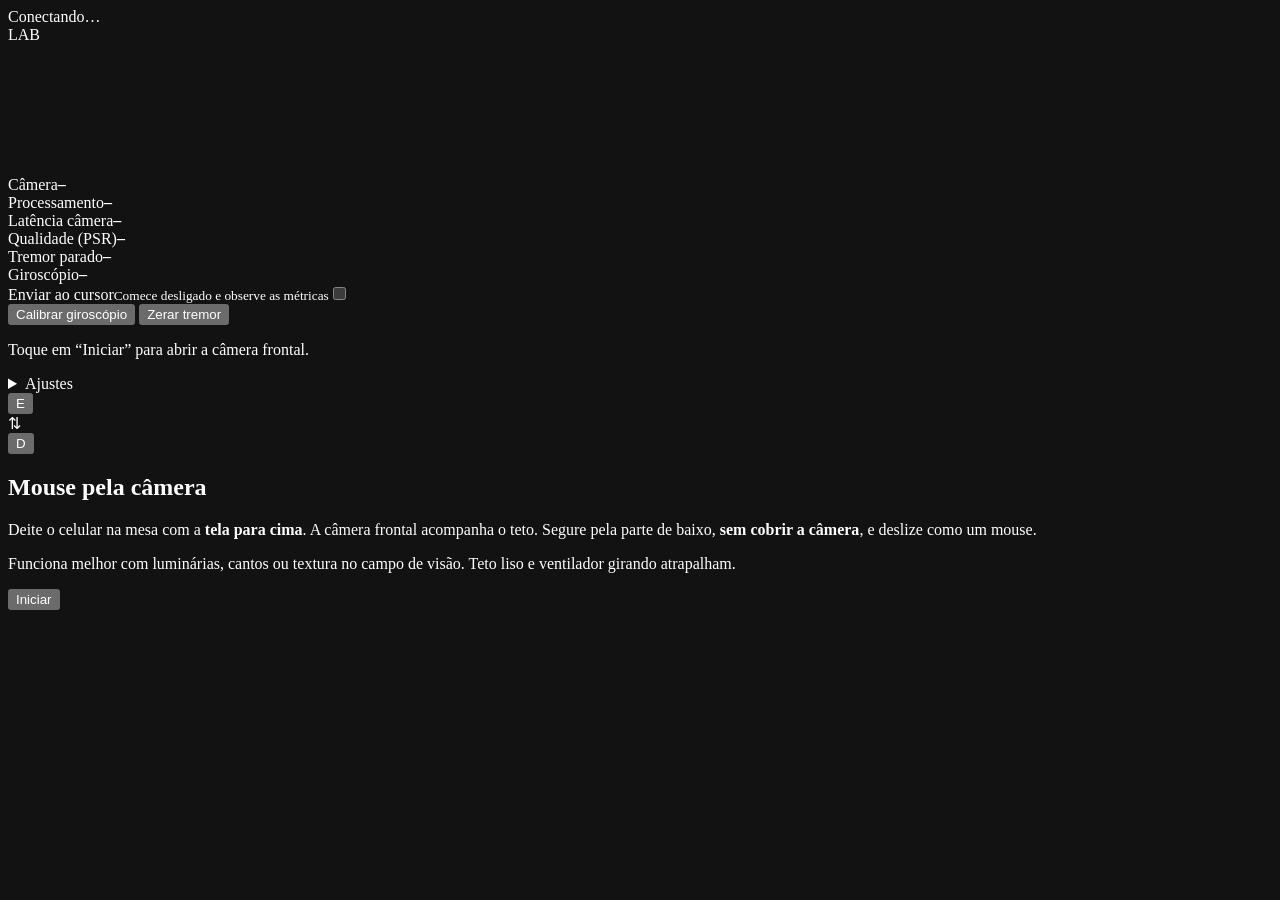
==== deslizae/static/lab.html @ 705768ed "feat(lab): adiciona página experimental de mouse pela câmera Com o celular deitado e a tela para cim" ====
<!doctype html>
<html lang="pt-BR">
<head>
  <meta charset="utf-8">
  <meta name="viewport" content="width=device-width, initial-scale=1, maximum-scale=1, user-scalable=no, viewport-fit=cover">
  <meta name="theme-color" content="#0b0d12">
  <meta name="color-scheme" content="dark">
  <title>Deslizae · Laboratório</title>
  <link rel="icon" href="/static/icon.svg" type="image/svg+xml">
  <link rel="stylesheet" href="/static/style.css">
  <link rel="stylesheet" href="/static/lab.css">
</head>
<body>
  <div class="app lab" id="app">
    <header class="bar">
      <div class="conn">
        <span class="dot" id="dot" aria-hidden="true"></span>
        <span class="host" id="host">Conectando…</span>
      </div>
      <span class="badge-lab">LAB</span>
      <span class="transport" id="transport"></span>
      <span class="latency" id="latency"></span>
    </header>

    <main class="lab-main">
      <section class="lab-view">
        <canvas id="preview" width="128" height="128" aria-label="Imagem analisada da câmera"></canvas>
        <div class="metrics" id="metrics">
          <div><span>Câmera</span><b id="m-fps">–</b></div>
          <div><span>Processamento</span><b id="m-proc">–</b></div>
          <div><span>Latência câmera</span><b id="m-lat">–</b></div>
          <div><span>Qualidade (PSR)</span><b id="m-psr">–</b></div>
          <div class="bar-meter"><i id="m-psr-bar"></i></div>
          <div><span>Tremor parado</span><b id="m-jitter">–</b></div>
          <div><span>Giroscópio</span><b id="m-gyro">–</b></div>
        </div>
      </section>

      <section class="lab-controls">
        <label class="row toggle send"><span>Enviar ao cursor<small>Comece desligado e observe as métricas</small></span><input type="checkbox" id="send"></label>
        <div class="lab-actions">
          <button id="btn-calibrate">Calibrar giroscópio</button>
          <button id="btn-zero">Zerar tremor</button>
        </div>
        <p class="lab-status" id="status">Toque em “Iniciar” para abrir a câmera frontal.</p>

        <details>
          <summary>Ajustes</summary>
          <label class="row slider"><span>Sensibilidade <output id="out-sens"></output></span><input type="range" id="sens" min="2" max="120" step="1"></label>
          <label class="row slider"><span>Aceleração <output id="out-accel"></output></span><input type="range" id="accel" min="0" max="3" step="0.1"></label>
          <label class="row slider"><span>Limiar de ruído (px) <output id="out-noise"></output></span><input type="range" id="noise" min="0" max="1" step="0.01"></label>
          <label class="row slider"><span>Qualidade mínima (PSR) <output id="out-minPsr"></output></span><input type="range" id="minPsr" min="3" max="30" step="0.5"></label>
          <label class="row slider"><span>Sincronia do giroscópio (ms) <output id="out-gyroDelay"></output></span><input type="range" id="gyroDelay" min="-100" max="150" step="5"></label>
          <label class="row toggle"><span>Alta precisão (256 px)<small>Mais preciso, mais pesado</small></span><input type="checkbox" id="hiRes"></label>
          <label class="row toggle"><span>Compensar inclinação</span><input type="checkbox" id="gyroComp"></label>
          <label class="row toggle"><span>Suavização (240 Hz)</span><input type="checkbox" id="smoothing"></label>
          <label class="row toggle"><span>Inverter X</span><input type="checkbox" id="invX"></label>
          <label class="row toggle"><span>Inverter Y</span><input type="checkbox" id="invY"></label>
          <label class="row toggle"><span>Trocar eixos X/Y</span><input type="checkbox" id="swap"></label>
        </details>
      </section>
    </main>

    <footer class="mouse-buttons">
      <button class="mbtn" data-button="0" aria-label="Botão esquerdo">E</button>
      <div class="wheel" id="wheel" aria-label="Rodinha: arraste para rolar"><span>⇅</span></div>
      <button class="mbtn" data-button="1" aria-label="Botão direito">D</button>
    </footer>

    <div class="overlay" id="intro">
      <div class="overlay-card">
        <h2>Mouse pela câmera</h2>
        <p>Deite o celular na mesa com a <b>tela para cima</b>. A câmera frontal acompanha o
          teto. Segure pela parte de baixo, <b>sem cobrir a câmera</b>, e deslize como um mouse.</p>
        <p class="small">Funciona melhor com luminárias, cantos ou textura no campo de visão.
          Teto liso e ventilador girando atrapalham.</p>
        <button class="primary" id="btn-start">Iniciar</button>
      </div>
    </div>
  </div>

  <video id="video" playsinline muted autoplay></video>
  <script src="/static/flow.js"></script>
  <script src="/static/lab.js"></script>
</body>
</html>
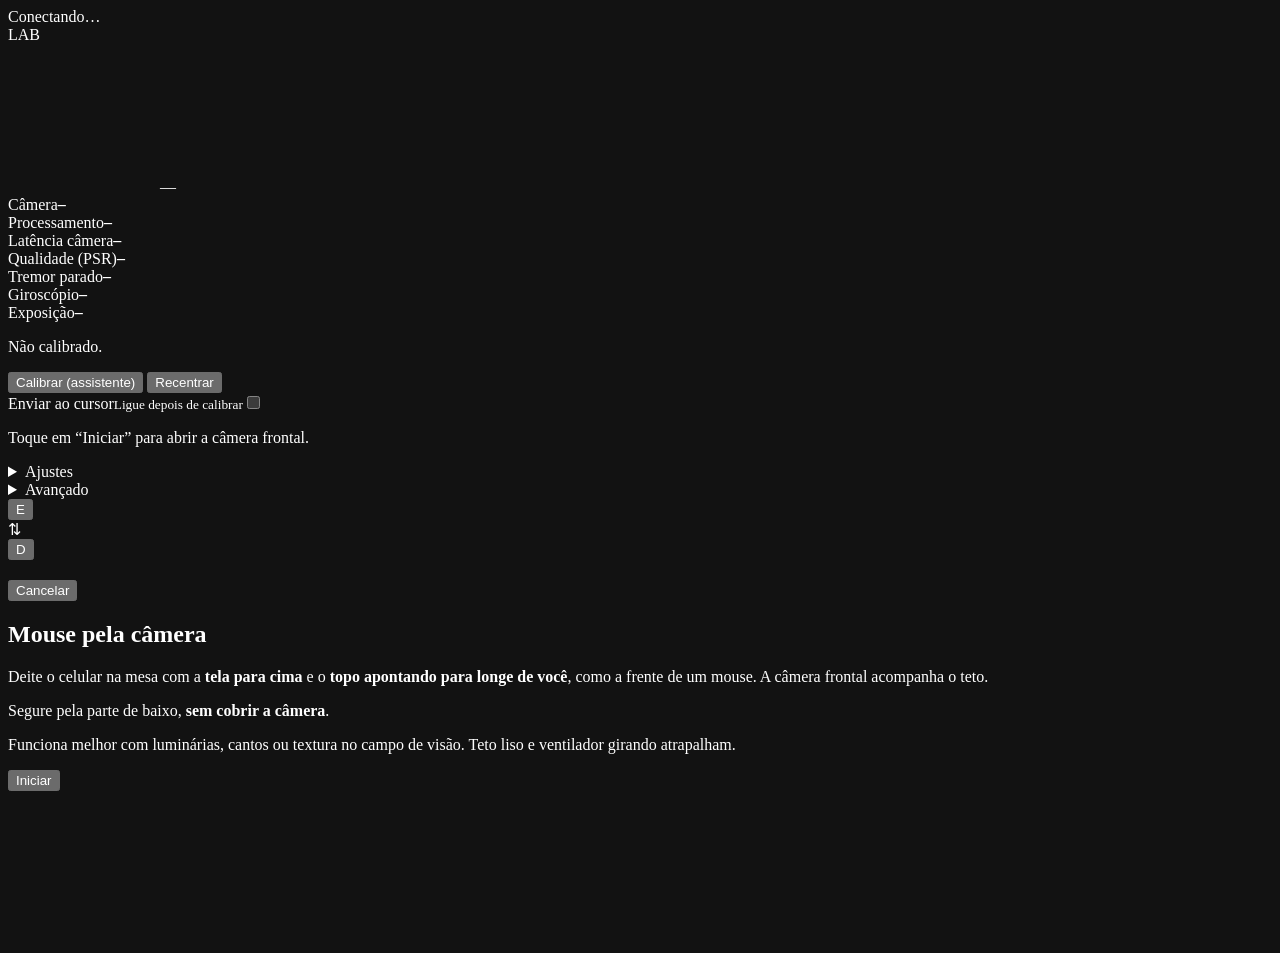
==== commit f61f3874: "feat(lab): adiciona assistente de calibração e reorganiza a página Assistente em quatro passos (para" ====
--- a/deslizae/static/lab.html
+++ b/deslizae/static/lab.html
@@ -24,8 +24,11 @@
 
     <main class="lab-main">
       <section class="lab-view">
-        <canvas id="preview" width="128" height="128" aria-label="Imagem analisada da câmera"></canvas>
-        <div class="metrics" id="metrics">
+        <div class="preview-wrap" id="preview-wrap">
+          <canvas id="preview" width="148" height="148" aria-label="Imagem analisada da câmera"></canvas>
+          <span class="state-chip" id="state">—</span>
+        </div>
+        <div class="metrics">
           <div><span>Câmera</span><b id="m-fps">–</b></div>
           <div><span>Processamento</span><b id="m-proc">–</b></div>
           <div><span>Latência câmera</span><b id="m-lat">–</b></div>
@@ -33,30 +36,40 @@
           <div class="bar-meter"><i id="m-psr-bar"></i></div>
           <div><span>Tremor parado</span><b id="m-jitter">–</b></div>
           <div><span>Giroscópio</span><b id="m-gyro">–</b></div>
+          <div><span>Exposição</span><b id="m-exp">–</b></div>
         </div>
       </section>
 
       <section class="lab-controls">
-        <label class="row toggle send"><span>Enviar ao cursor<small>Comece desligado e observe as métricas</small></span><input type="checkbox" id="send"></label>
+        <p class="calib-summary" id="calib-summary">Não calibrado.</p>
         <div class="lab-actions">
-          <button id="btn-calibrate">Calibrar giroscópio</button>
-          <button id="btn-zero">Zerar tremor</button>
+          <button class="primary" id="btn-calibrate">Calibrar (assistente)</button>
+          <button id="btn-recenter" title="Recomeça o rastreio a partir da imagem atual">Recentrar</button>
         </div>
+        <label class="row toggle send"><span>Enviar ao cursor<small>Ligue depois de calibrar</small></span><input type="checkbox" id="send"></label>
         <p class="lab-status" id="status">Toque em “Iniciar” para abrir a câmera frontal.</p>
 
         <details>
           <summary>Ajustes</summary>
           <label class="row slider"><span>Sensibilidade <output id="out-sens"></output></span><input type="range" id="sens" min="2" max="120" step="1"></label>
           <label class="row slider"><span>Aceleração <output id="out-accel"></output></span><input type="range" id="accel" min="0" max="3" step="0.1"></label>
-          <label class="row slider"><span>Limiar de ruído (px) <output id="out-noise"></output></span><input type="range" id="noise" min="0" max="1" step="0.01"></label>
-          <label class="row slider"><span>Qualidade mínima (PSR) <output id="out-minPsr"></output></span><input type="range" id="minPsr" min="3" max="30" step="0.5"></label>
+          <label class="row slider"><span>Suavidade <output id="out-smooth"></output></span><input type="range" id="smooth" min="0.2" max="4" step="0.1"></label>
+          <label class="row toggle"><span>Anticintilação<small>Ignora as faixas de lâmpadas LED/fluorescentes</small></span><input type="checkbox" id="rowNormalize"></label>
+          <label class="row toggle"><span>Travar exposição<small>Evita variações automáticas de brilho</small></span><input type="checkbox" id="lockExposure"></label>
+          <label class="row toggle"><span>Campo amplo<small>Vê mais do teto; menos preciso</small></span><input type="checkbox" id="wide"></label>
+          <label class="row toggle"><span>Alta precisão (256 px)<small>Mais pesado para o celular</small></span><input type="checkbox" id="hiRes"></label>
+          <label class="row toggle"><span>Compensar inclinação</span><input type="checkbox" id="gyroComp"></label>
+          <label class="row toggle"><span>Suavização no PC (240 Hz)</span><input type="checkbox" id="smoothing"></label>
+        </details>
+        <details>
+          <summary>Avançado</summary>
+          <label class="row slider"><span>Limiar de movimento (px) <output id="out-startPx"></output></span><input type="range" id="startPx" min="0.1" max="3" step="0.05"></label>
+          <label class="row slider"><span>Qualidade mínima (PSR) <output id="out-minPsr"></output></span><input type="range" id="minPsr" min="3" max="20" step="0.5"></label>
           <label class="row slider"><span>Sincronia do giroscópio (ms) <output id="out-gyroDelay"></output></span><input type="range" id="gyroDelay" min="-100" max="150" step="5"></label>
-          <label class="row toggle"><span>Alta precisão (256 px)<small>Mais preciso, mais pesado</small></span><input type="checkbox" id="hiRes"></label>
-          <label class="row toggle"><span>Compensar inclinação</span><input type="checkbox" id="gyroComp"></label>
-          <label class="row toggle"><span>Suavização (240 Hz)</span><input type="checkbox" id="smoothing"></label>
-          <label class="row toggle"><span>Inverter X</span><input type="checkbox" id="invX"></label>
-          <label class="row toggle"><span>Inverter Y</span><input type="checkbox" id="invY"></label>
-          <label class="row toggle"><span>Trocar eixos X/Y</span><input type="checkbox" id="swap"></label>
+          <label class="row toggle"><span>Inverter X (manual)</span><input type="checkbox" id="invX"></label>
+          <label class="row toggle"><span>Inverter Y (manual)</span><input type="checkbox" id="invY"></label>
+          <label class="row toggle"><span>Trocar eixos (manual)</span><input type="checkbox" id="swap"></label>
+          <div class="lab-actions"><button id="btn-forget">Apagar calibração</button></div>
         </details>
       </section>
     </main>
@@ -67,11 +80,23 @@
       <button class="mbtn" data-button="1" aria-label="Botão direito">D</button>
     </footer>
 
+    <div class="overlay hidden" id="wizard" role="dialog" aria-labelledby="wiz-title">
+      <div class="overlay-card wizard">
+        <p class="wiz-step" id="wiz-step"></p>
+        <h2 id="wiz-title"></h2>
+        <p id="wiz-text"></p>
+        <div class="wiz-progress"><i id="wiz-bar"></i></div>
+        <p class="wiz-live" id="wiz-live"></p>
+        <button id="wiz-cancel">Cancelar</button>
+      </div>
+    </div>
+
     <div class="overlay" id="intro">
       <div class="overlay-card">
         <h2>Mouse pela câmera</h2>
-        <p>Deite o celular na mesa com a <b>tela para cima</b>. A câmera frontal acompanha o
-          teto. Segure pela parte de baixo, <b>sem cobrir a câmera</b>, e deslize como um mouse.</p>
+        <p>Deite o celular na mesa com a <b>tela para cima</b> e o <b>topo apontando para longe de você</b>,
+          como a frente de um mouse. A câmera frontal acompanha o teto.</p>
+        <p>Segure pela parte de baixo, <b>sem cobrir a câmera</b>.</p>
         <p class="small">Funciona melhor com luminárias, cantos ou textura no campo de visão.
           Teto liso e ventilador girando atrapalham.</p>
         <button class="primary" id="btn-start">Iniciar</button>
@@ -81,6 +106,7 @@
 
   <video id="video" playsinline muted autoplay></video>
   <script src="/static/flow.js"></script>
+  <script src="/static/motion.js"></script>
   <script src="/static/lab.js"></script>
 </body>
 </html>
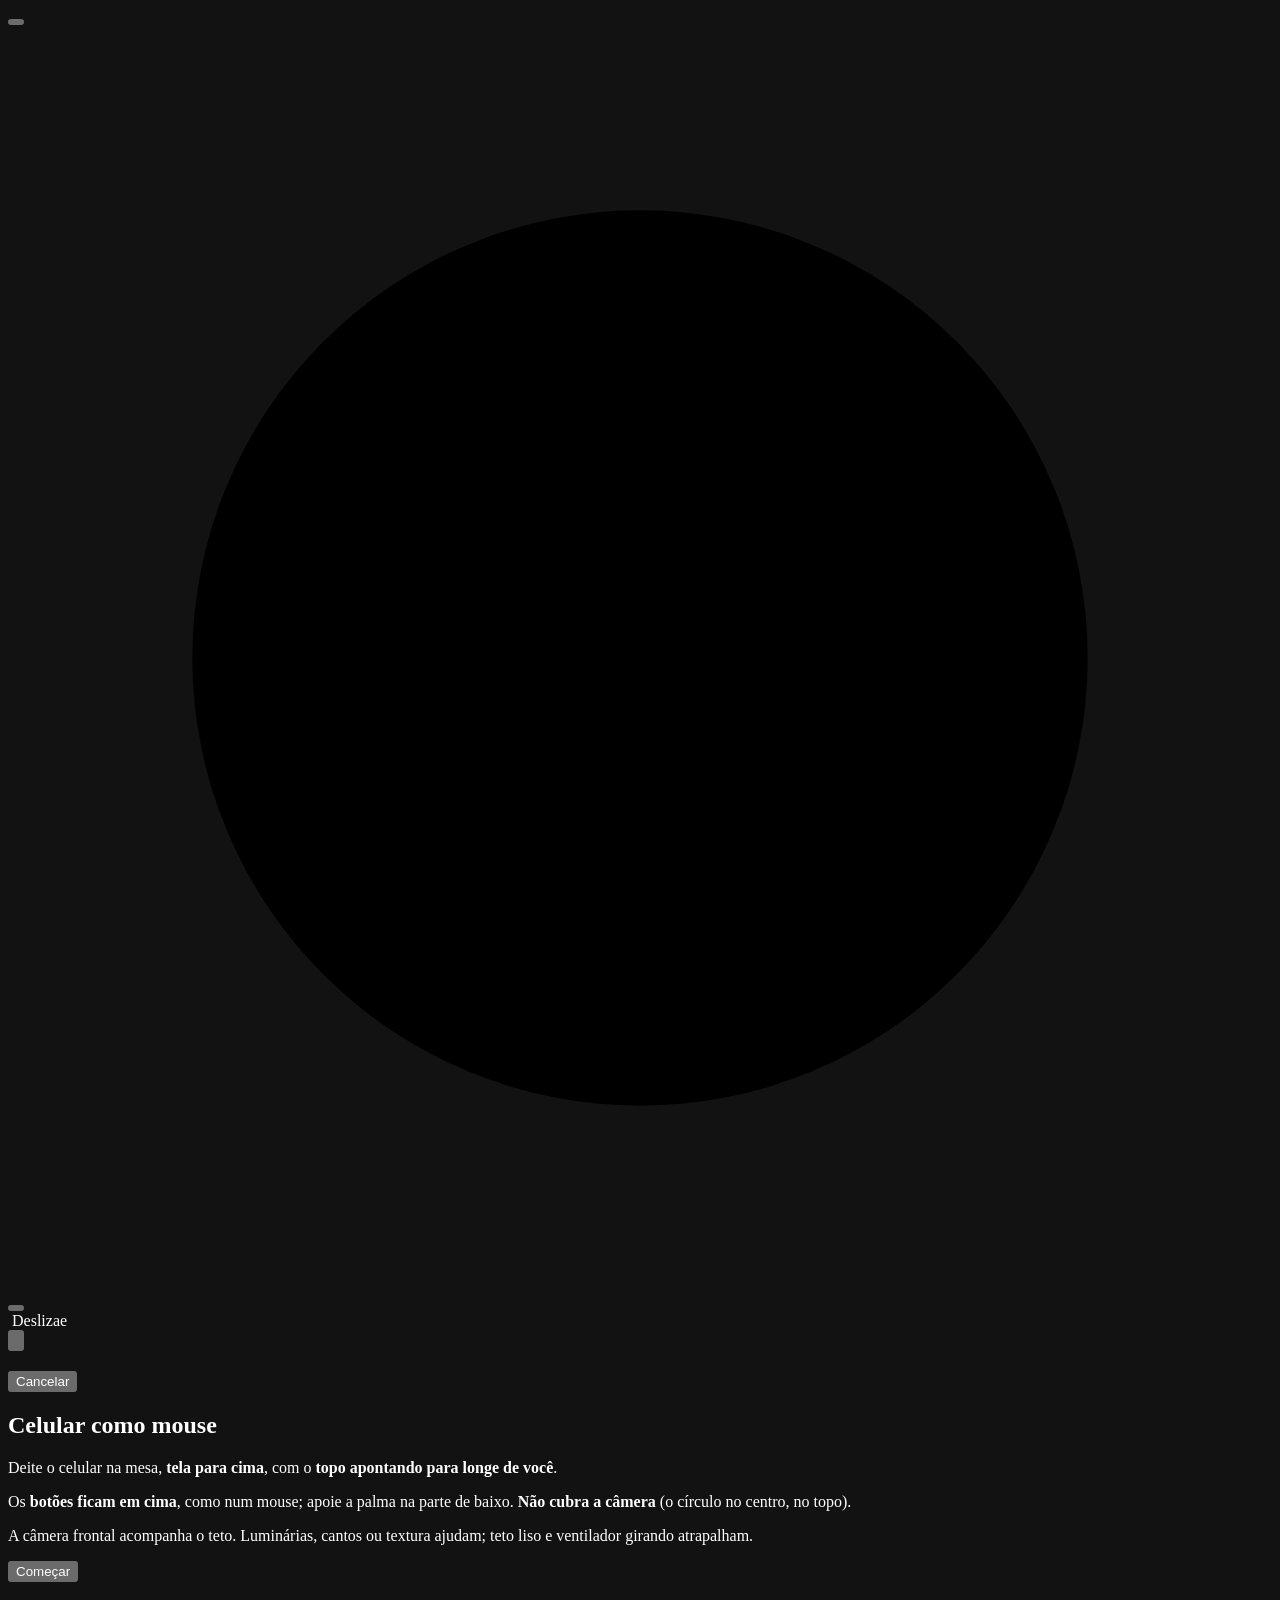
==== commit 125d4bad: "feat(lab): transforma a página num mouse com os botões em cima Com o celular em pé e o topo apontand" ====
--- a/deslizae/static/lab.html
+++ b/deslizae/static/lab.html
@@ -5,81 +5,85 @@
   <meta name="viewport" content="width=device-width, initial-scale=1, maximum-scale=1, user-scalable=no, viewport-fit=cover">
   <meta name="theme-color" content="#0b0d12">
   <meta name="color-scheme" content="dark">
-  <title>Deslizae · Laboratório</title>
+  <title>Deslizae · Mouse</title>
   <link rel="icon" href="/static/icon.svg" type="image/svg+xml">
   <link rel="stylesheet" href="/static/style.css">
   <link rel="stylesheet" href="/static/lab.css">
 </head>
 <body>
-  <div class="app lab" id="app">
-    <header class="bar">
-      <div class="conn">
-        <span class="dot" id="dot" aria-hidden="true"></span>
-        <span class="host" id="host">Conectando…</span>
+  <!-- O celular é o mouse: em pé, topo apontando para longe de você.
+       Em cima ficam os botões (onde os dedos ficam num mouse); embaixo, a palma. -->
+  <div class="app mouse" id="app">
+    <section class="top">
+      <button class="key left" data-button="0" aria-label="Botão esquerdo"></button>
+      <div class="middle">
+        <div class="cam-zone" aria-label="Câmera: não cubra">
+          <svg viewBox="0 0 24 24" aria-hidden="true"><circle cx="12" cy="12" r="4"/><circle cx="12" cy="12" r="8.5"/></svg>
+        </div>
+        <div class="wheel" id="wheel" aria-label="Rodinha: arraste para rolar"></div>
       </div>
-      <span class="badge-lab">LAB</span>
-      <span class="transport" id="transport"></span>
-      <span class="latency" id="latency"></span>
-    </header>
+      <button class="key right" data-button="1" aria-label="Botão direito"></button>
+    </section>
 
-    <main class="lab-main">
-      <section class="lab-view">
-        <div class="preview-wrap" id="preview-wrap">
-          <canvas id="preview" width="148" height="148" aria-label="Imagem analisada da câmera"></canvas>
-          <span class="state-chip" id="state">—</span>
-        </div>
+    <section class="palm">
+      <div class="brand"><img src="/static/icon.svg" alt=""> Deslizae</div>
+      <span class="status-dot" id="dot" title="Estado"></span>
+      <button class="gear" id="btn-settings" aria-label="Ajustes">
+        <svg viewBox="0 0 24 24"><path d="M4 7h10M18 7h2M4 17h4M12 17h8"/><circle cx="16" cy="7" r="2"/><circle cx="10" cy="17" r="2"/></svg>
+      </button>
+    </section>
+
+    <div class="toast" id="toast" role="status" aria-live="polite"></div>
+
+    <!-- Ajustes (inclui o diagnóstico, fora da tela principal) -->
+    <div class="sheet-backdrop" id="sheet-backdrop" hidden></div>
+    <section class="sheet" id="sheet" aria-label="Ajustes" hidden>
+      <div class="sheet-handle"></div>
+      <h2>Ajustes do mouse</h2>
+      <p class="calib-summary" id="calib-summary">Não calibrado.</p>
+      <div class="sheet-buttons">
+        <button class="primary" id="btn-calibrate">Calibrar</button>
+        <button id="btn-recenter">Recentrar</button>
+      </div>
+
+      <label class="row slider"><span>Sensibilidade <output id="out-sens"></output></span><input type="range" id="sens" min="2" max="120" step="1"></label>
+      <label class="row slider"><span>Aceleração <output id="out-accel"></output></span><input type="range" id="accel" min="0" max="3" step="0.1"></label>
+      <label class="row slider"><span>Suavidade <output id="out-smooth"></output></span><input type="range" id="smooth" min="0.3" max="5" step="0.1"></label>
+      <label class="row toggle"><span>Compensar inclinação</span><input type="checkbox" id="gyroComp"></label>
+      <label class="row toggle"><span>Anticintilação<small>Ignora faixas de lâmpadas LED/fluorescentes</small></span><input type="checkbox" id="rowNormalize"></label>
+      <label class="row toggle"><span>Travar exposição</span><input type="checkbox" id="lockExposure"></label>
+      <label class="row toggle"><span>Campo amplo<small>Vê mais do teto; menos preciso</small></span><input type="checkbox" id="wide"></label>
+      <label class="row toggle"><span>Suavização no PC (240 Hz)</span><input type="checkbox" id="smoothing"></label>
+
+      <details>
+        <summary>Diagnóstico</summary>
         <div class="metrics">
           <div><span>Câmera</span><b id="m-fps">–</b></div>
+          <div><span>Resolução</span><b id="m-res">–</b></div>
           <div><span>Processamento</span><b id="m-proc">–</b></div>
           <div><span>Latência câmera</span><b id="m-lat">–</b></div>
-          <div><span>Qualidade (PSR)</span><b id="m-psr">–</b></div>
-          <div class="bar-meter"><i id="m-psr-bar"></i></div>
+          <div><span>Qualidade do alinhamento</span><b id="m-res2">–</b></div>
           <div><span>Tremor parado</span><b id="m-jitter">–</b></div>
           <div><span>Giroscópio</span><b id="m-gyro">–</b></div>
           <div><span>Exposição</span><b id="m-exp">–</b></div>
+          <div><span>Orientação da tela</span><b id="m-orient">–</b></div>
+          <div><span>Estado</span><b id="m-state">–</b></div>
+          <div><span>Rede</span><b id="m-net">–</b></div>
         </div>
-      </section>
+      </details>
+      <details>
+        <summary>Avançado</summary>
+        <label class="row slider"><span>Limiar de movimento (px) <output id="out-startPx"></output></span><input type="range" id="startPx" min="0.1" max="3" step="0.05"></label>
+        <label class="row slider"><span>Sincronia do giroscópio (ms) <output id="out-gyroDelay"></output></span><input type="range" id="gyroDelay" min="-100" max="150" step="5"></label>
+        <label class="row toggle"><span>Inverter X (manual)</span><input type="checkbox" id="invX"></label>
+        <label class="row toggle"><span>Inverter Y (manual)</span><input type="checkbox" id="invY"></label>
+        <label class="row toggle"><span>Trocar eixos (manual)</span><input type="checkbox" id="swap"></label>
+        <div class="sheet-buttons"><button id="btn-forget">Apagar calibração</button></div>
+      </details>
+      <div class="sheet-actions"><span></span><button class="primary" id="btn-close">Pronto</button></div>
+    </section>
 
-      <section class="lab-controls">
-        <p class="calib-summary" id="calib-summary">Não calibrado.</p>
-        <div class="lab-actions">
-          <button class="primary" id="btn-calibrate">Calibrar (assistente)</button>
-          <button id="btn-recenter" title="Recomeça o rastreio a partir da imagem atual">Recentrar</button>
-        </div>
-        <label class="row toggle send"><span>Enviar ao cursor<small>Ligue depois de calibrar</small></span><input type="checkbox" id="send"></label>
-        <p class="lab-status" id="status">Toque em “Iniciar” para abrir a câmera frontal.</p>
-
-        <details>
-          <summary>Ajustes</summary>
-          <label class="row slider"><span>Sensibilidade <output id="out-sens"></output></span><input type="range" id="sens" min="2" max="120" step="1"></label>
-          <label class="row slider"><span>Aceleração <output id="out-accel"></output></span><input type="range" id="accel" min="0" max="3" step="0.1"></label>
-          <label class="row slider"><span>Suavidade <output id="out-smooth"></output></span><input type="range" id="smooth" min="0.2" max="4" step="0.1"></label>
-          <label class="row toggle"><span>Anticintilação<small>Ignora as faixas de lâmpadas LED/fluorescentes</small></span><input type="checkbox" id="rowNormalize"></label>
-          <label class="row toggle"><span>Travar exposição<small>Evita variações automáticas de brilho</small></span><input type="checkbox" id="lockExposure"></label>
-          <label class="row toggle"><span>Campo amplo<small>Vê mais do teto; menos preciso</small></span><input type="checkbox" id="wide"></label>
-          <label class="row toggle"><span>Alta precisão (256 px)<small>Mais pesado para o celular</small></span><input type="checkbox" id="hiRes"></label>
-          <label class="row toggle"><span>Compensar inclinação</span><input type="checkbox" id="gyroComp"></label>
-          <label class="row toggle"><span>Suavização no PC (240 Hz)</span><input type="checkbox" id="smoothing"></label>
-        </details>
-        <details>
-          <summary>Avançado</summary>
-          <label class="row slider"><span>Limiar de movimento (px) <output id="out-startPx"></output></span><input type="range" id="startPx" min="0.1" max="3" step="0.05"></label>
-          <label class="row slider"><span>Qualidade mínima (PSR) <output id="out-minPsr"></output></span><input type="range" id="minPsr" min="3" max="20" step="0.5"></label>
-          <label class="row slider"><span>Sincronia do giroscópio (ms) <output id="out-gyroDelay"></output></span><input type="range" id="gyroDelay" min="-100" max="150" step="5"></label>
-          <label class="row toggle"><span>Inverter X (manual)</span><input type="checkbox" id="invX"></label>
-          <label class="row toggle"><span>Inverter Y (manual)</span><input type="checkbox" id="invY"></label>
-          <label class="row toggle"><span>Trocar eixos (manual)</span><input type="checkbox" id="swap"></label>
-          <div class="lab-actions"><button id="btn-forget">Apagar calibração</button></div>
-        </details>
-      </section>
-    </main>
-
-    <footer class="mouse-buttons">
-      <button class="mbtn" data-button="0" aria-label="Botão esquerdo">E</button>
-      <div class="wheel" id="wheel" aria-label="Rodinha: arraste para rolar"><span>⇅</span></div>
-      <button class="mbtn" data-button="1" aria-label="Botão direito">D</button>
-    </footer>
-
+    <!-- Assistente de calibração -->
     <div class="overlay hidden" id="wizard" role="dialog" aria-labelledby="wiz-title">
       <div class="overlay-card wizard">
         <p class="wiz-step" id="wiz-step"></p>
@@ -93,13 +97,13 @@
 
     <div class="overlay" id="intro">
       <div class="overlay-card">
-        <h2>Mouse pela câmera</h2>
-        <p>Deite o celular na mesa com a <b>tela para cima</b> e o <b>topo apontando para longe de você</b>,
-          como a frente de um mouse. A câmera frontal acompanha o teto.</p>
-        <p>Segure pela parte de baixo, <b>sem cobrir a câmera</b>.</p>
-        <p class="small">Funciona melhor com luminárias, cantos ou textura no campo de visão.
-          Teto liso e ventilador girando atrapalham.</p>
-        <button class="primary" id="btn-start">Iniciar</button>
+        <h2>Celular como mouse</h2>
+        <p>Deite o celular na mesa, <b>tela para cima</b>, com o <b>topo apontando para longe de você</b>.</p>
+        <p>Os <b>botões ficam em cima</b>, como num mouse; apoie a palma na parte de baixo.
+          <b>Não cubra a câmera</b> (o círculo no centro, no topo).</p>
+        <p class="small">A câmera frontal acompanha o teto. Luminárias, cantos ou textura ajudam;
+          teto liso e ventilador girando atrapalham.</p>
+        <button class="primary" id="btn-start">Começar</button>
       </div>
     </div>
   </div>
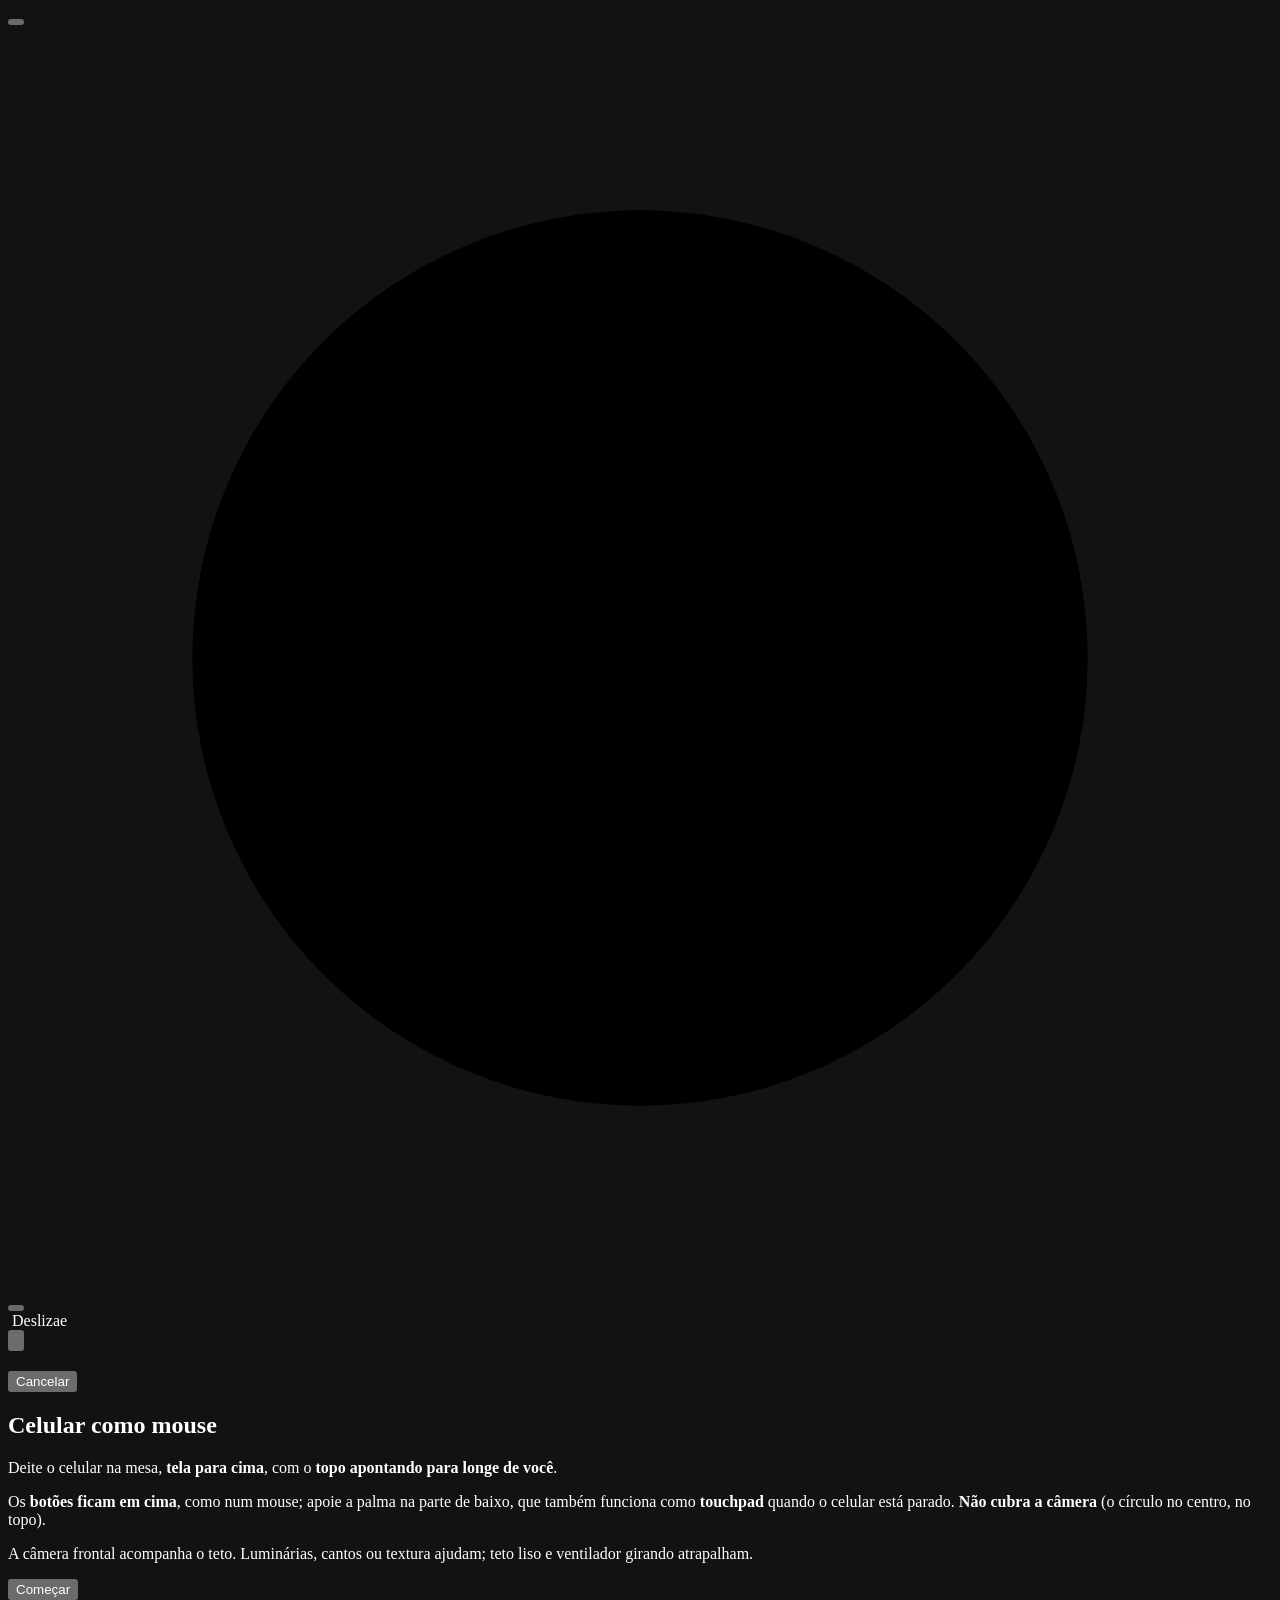
==== commit cf1a143c: "feat(lab): transforma a área da palma em touchpad com rejeição de palma A parte de baixo do modo mou" ====
--- a/deslizae/static/lab.html
+++ b/deslizae/static/lab.html
@@ -25,7 +25,8 @@
       <button class="key right" data-button="1" aria-label="Botão direito"></button>
     </section>
 
-    <section class="palm">
+    <!-- A palma também é um touchpad (com rejeição de palma). -->
+    <section class="palm" id="palm" aria-label="Touchpad">
       <div class="brand"><img src="/static/icon.svg" alt=""> Deslizae</div>
       <span class="status-dot" id="dot" title="Estado"></span>
       <button class="gear" id="btn-settings" aria-label="Ajustes">
@@ -49,6 +50,8 @@
       <label class="row slider"><span>Sensibilidade <output id="out-sens"></output></span><input type="range" id="sens" min="2" max="120" step="1"></label>
       <label class="row slider"><span>Aceleração <output id="out-accel"></output></span><input type="range" id="accel" min="0" max="3" step="0.1"></label>
       <label class="row slider"><span>Suavidade <output id="out-smooth"></output></span><input type="range" id="smooth" min="0.3" max="5" step="0.1"></label>
+      <label class="row toggle"><span>Touchpad na palma<small>Use a parte de baixo como touchpad; a palma apoiada é ignorada</small></span><input type="checkbox" id="touchpad"></label>
+      <label class="row slider"><span>Sensibilidade do touchpad <output id="out-tpSens"></output></span><input type="range" id="tpSens" min="0.5" max="5" step="0.1"></label>
       <label class="row toggle"><span>Compensar inclinação</span><input type="checkbox" id="gyroComp"></label>
       <label class="row toggle"><span>Anticintilação<small>Ignora faixas de lâmpadas LED/fluorescentes</small></span><input type="checkbox" id="rowNormalize"></label>
       <label class="row toggle"><span>Travar exposição</span><input type="checkbox" id="lockExposure"></label>
@@ -99,7 +102,8 @@
       <div class="overlay-card">
         <h2>Celular como mouse</h2>
         <p>Deite o celular na mesa, <b>tela para cima</b>, com o <b>topo apontando para longe de você</b>.</p>
-        <p>Os <b>botões ficam em cima</b>, como num mouse; apoie a palma na parte de baixo.
+        <p>Os <b>botões ficam em cima</b>, como num mouse; apoie a palma na parte de baixo, que
+          também funciona como <b>touchpad</b> quando o celular está parado.
           <b>Não cubra a câmera</b> (o círculo no centro, no topo).</p>
         <p class="small">A câmera frontal acompanha o teto. Luminárias, cantos ou textura ajudam;
           teto liso e ventilador girando atrapalham.</p>
@@ -111,6 +115,7 @@
   <video id="video" playsinline muted autoplay></video>
   <script src="/static/flow.js"></script>
   <script src="/static/motion.js"></script>
+  <script src="/static/gestures.js"></script>
   <script src="/static/lab.js"></script>
 </body>
 </html>
